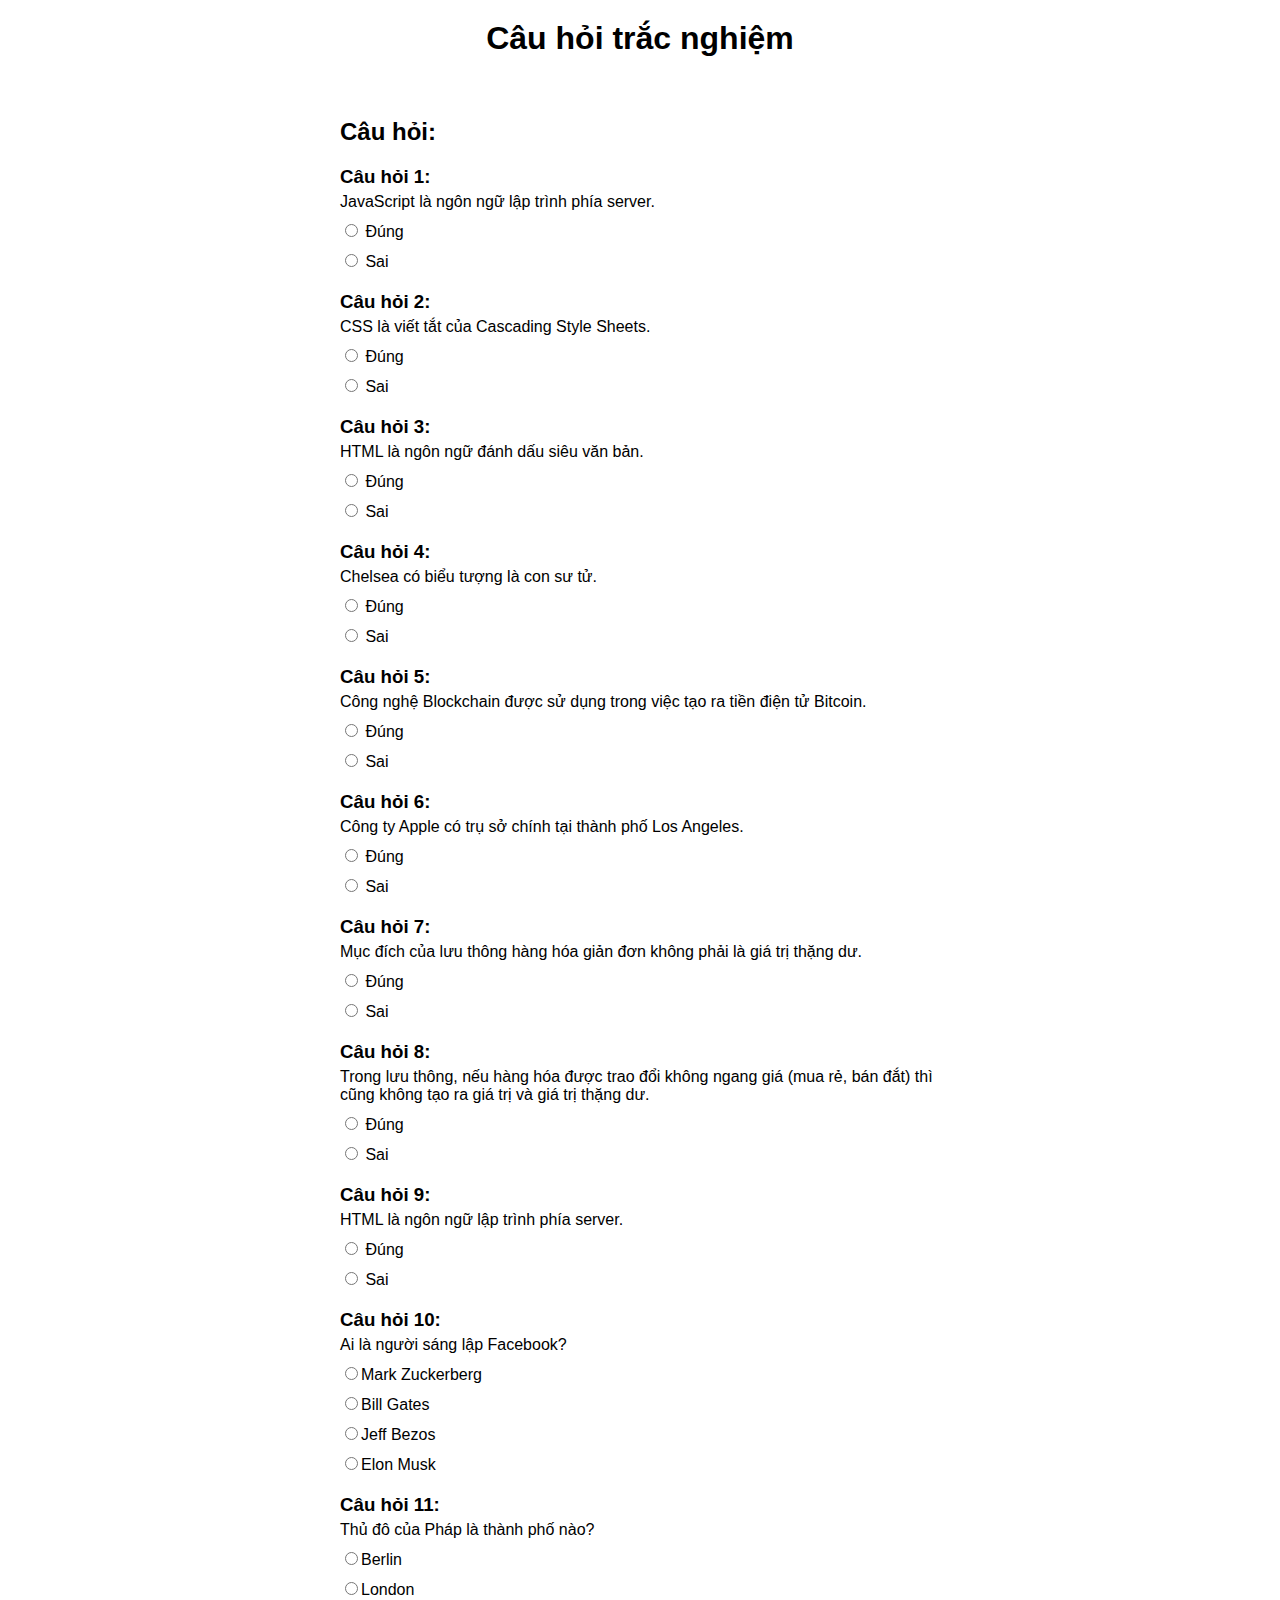
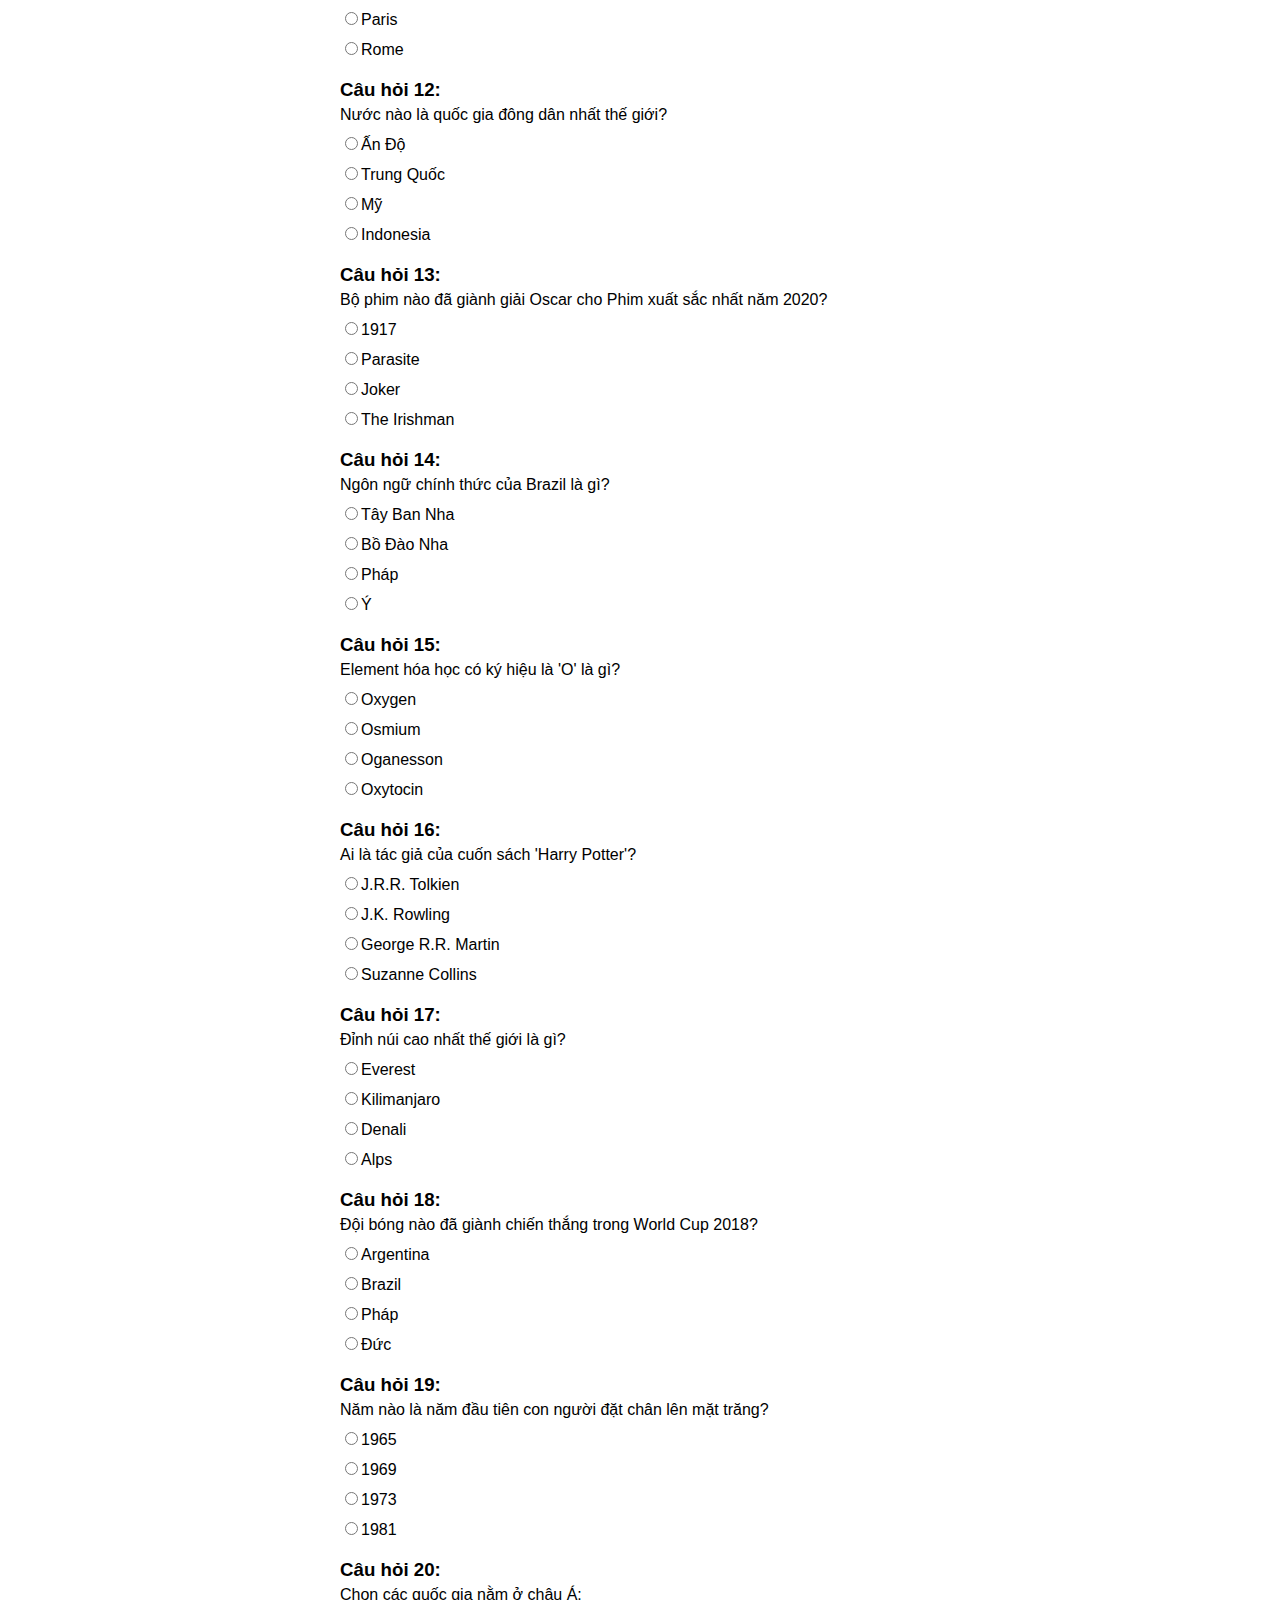
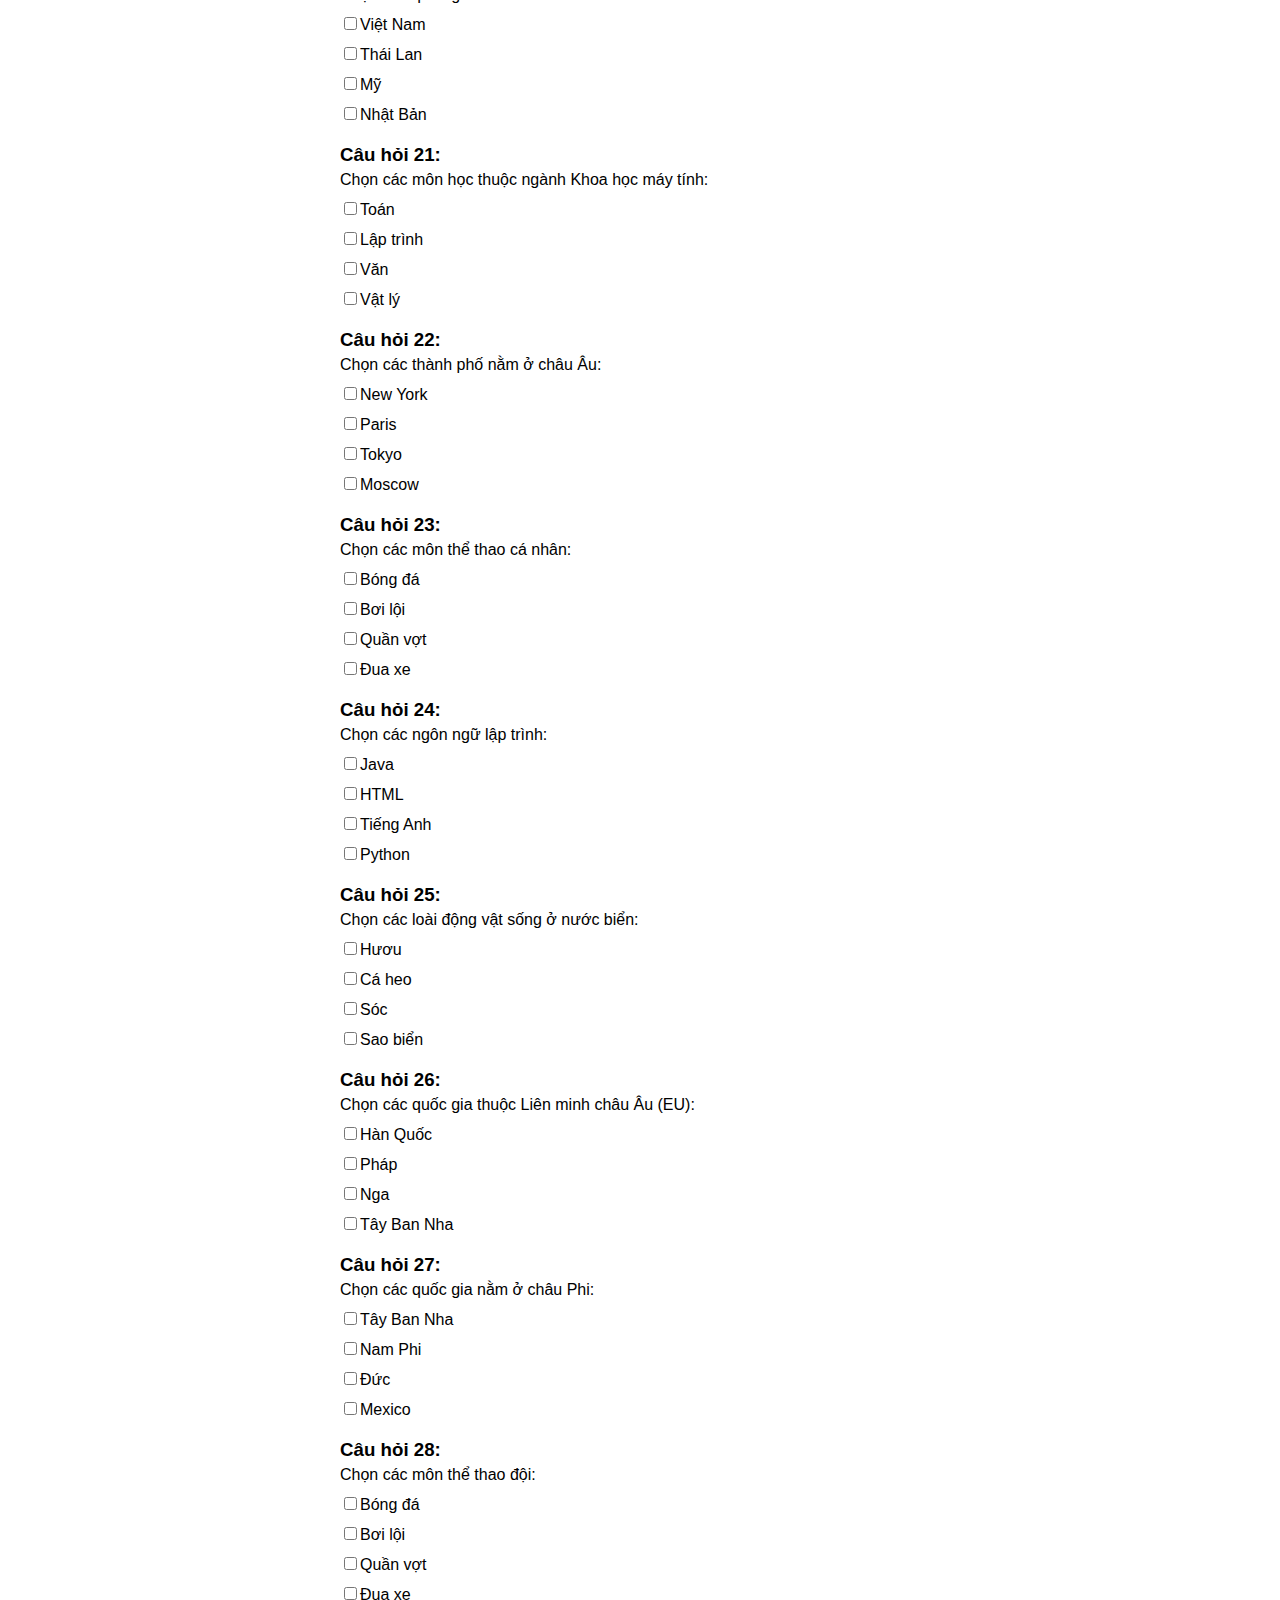
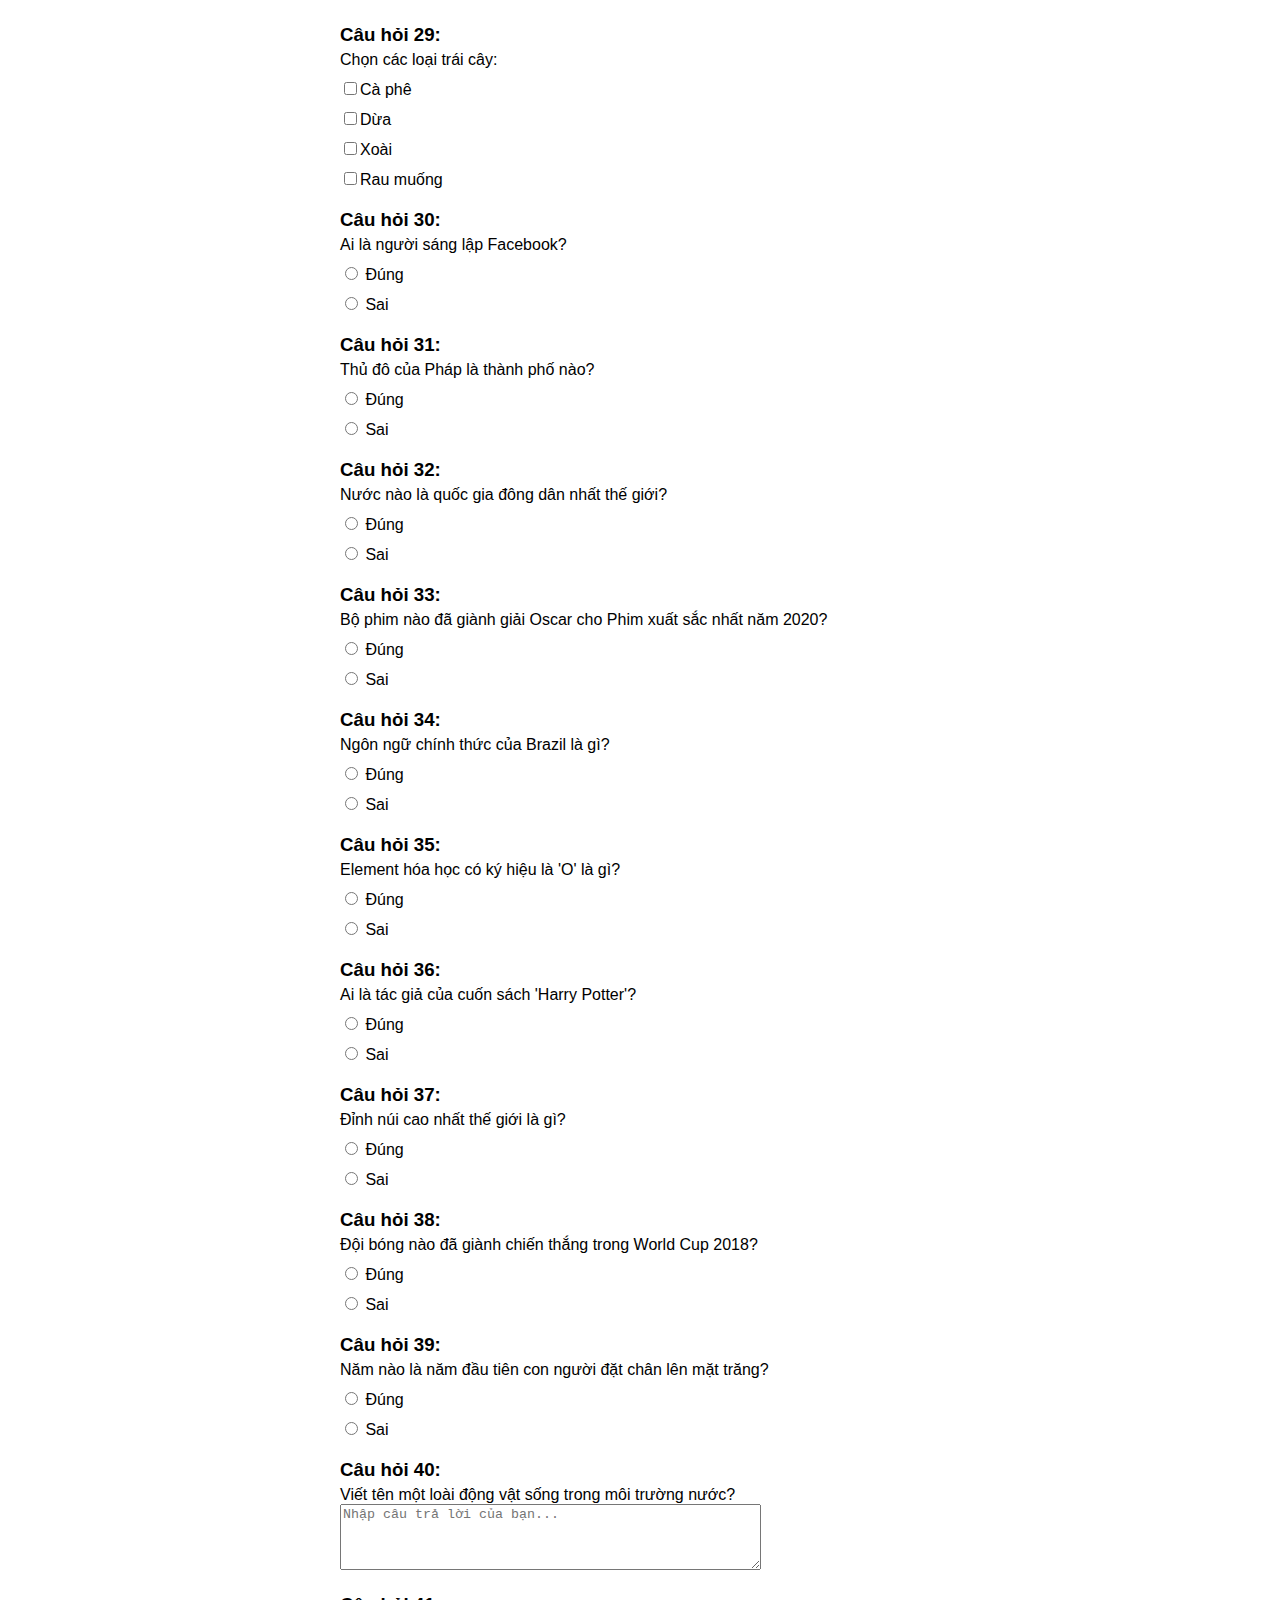
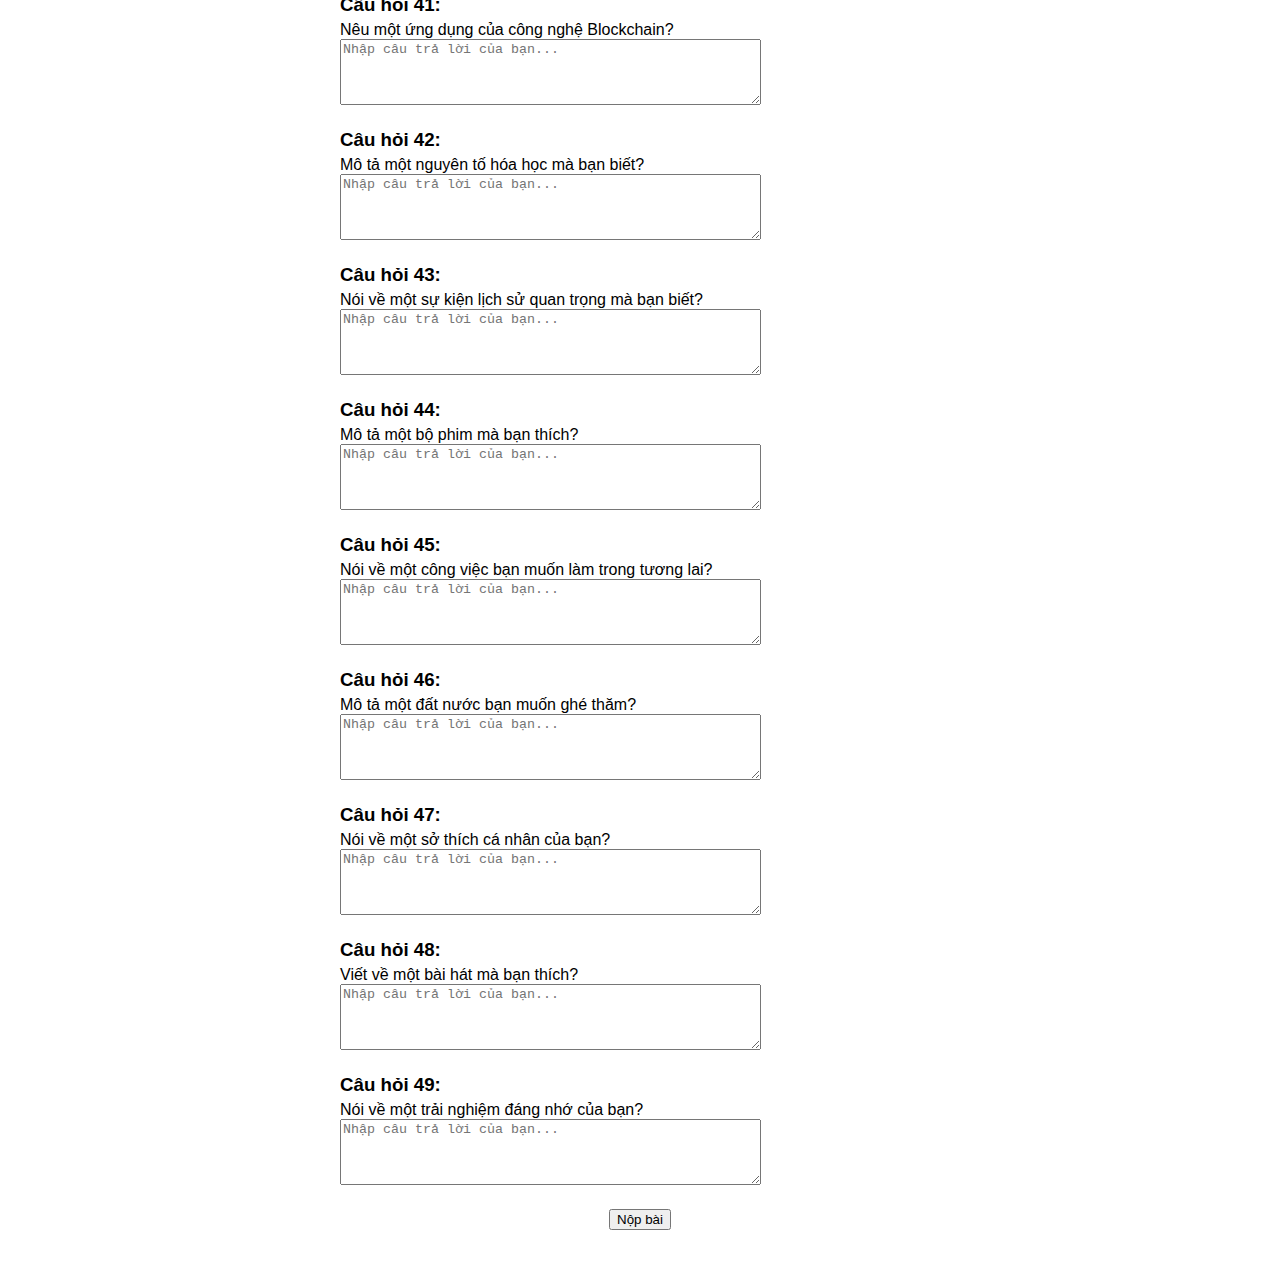
==== baithi.html @ feb75593 "sadasd" ====
<!DOCTYPE html>
<html>
<head>
  <title>Câu hỏi trắc nghiệm</title>
  <link rel="stylesheet" type="text/css" href="stylebaithi.css">
</head>
<body>
  <h1>Câu hỏi trắc nghiệm</h1>

  <div id="questionContainer">
    <h2>Câu hỏi:</h2>
    <div id="questionsList"></div>
    <button type="button" onclick="submitAnswers()">Nộp bài</button>
  </div>

  <div id="resultContainer" style="display: none;">
    <h2>Kết quả bài làm</h2>
    <div id="answersContainer"></div>
  </div>

  <script>
    // JavaScript để xử lý logic và hiển thị câu hỏi, kết quả
    const questionContainer = document.getElementById('questionContainer');
    const resultContainer = document.getElementById('resultContainer');
    const questionsList = document.getElementById('questionsList');
    const answersContainer = document.getElementById('answersContainer');
    let userAnswers = [];

    // Danh sách các câu hỏi
    const questions = [
      {
        question: "JavaScript là ngôn ngữ lập trình phía server.",
        answer: "false",
        type: "truefalse"
      },
      {
        question: "CSS là viết tắt của Cascading Style Sheets.",
        answer: "true",
        type: "truefalse"
      },
      {
        question: "HTML là ngôn ngữ đánh dấu siêu văn bản.",
        answer: "true",
        type: "truefalse"
      },
      {
        question: "Chelsea có biểu tượng là con sư tử.",
        answer: "true",
        type: "truefalse"
      },
      {
        question: "Công nghệ Blockchain được sử dụng trong việc tạo ra tiền điện tử Bitcoin.",
        answer: "true",
        type: "truefalse"
      },
      {
        question: "Công ty Apple có trụ sở chính tại thành phố Los Angeles.",
        answer: "false",
        type: "truefalse"
      },
      {
        question: "Mục đích của lưu thông hàng hóa giản đơn không phải là giá trị thặng dư.",
        answer: "true",
        type: "truefalse"
      },
      {
        question: "Trong lưu thông, nếu hàng hóa được trao đổi không ngang giá (mua rẻ, bán đắt) thì cũng không tạo ra giá trị và giá trị thặng dư.",
        answer: "true",
        type: "truefalse"
      },
      {
        question: "HTML là ngôn ngữ lập trình phía server.",
        options: ["Đúng", "Sai"],
        answer: "false",
        type: "truefalse"
      },
      {
        question: "Ai là người sáng lập Facebook?",
        options: ["Mark Zuckerberg", "Bill Gates", "Jeff Bezos", "Elon Musk"],
        answer: "Mark Zuckerberg",
        type: "multiplechoice"
      },
      {
        question: "Thủ đô của Pháp là thành phố nào?",
        options: ["Berlin", "London", "Paris", "Rome"],
        answer: "Paris",
        type: "multiplechoice"
      },
      {
        question: "Nước nào là quốc gia đông dân nhất thế giới?",
        options: ["Ấn Độ", "Trung Quốc", "Mỹ", "Indonesia"],
        answer: "Trung Quốc",
        type: "multiplechoice"
      },
      {
        question: "Bộ phim nào đã giành giải Oscar cho Phim xuất sắc nhất năm 2020?",
        options: ["1917", "Parasite", "Joker", "The Irishman"],
        answer: "Parasite",
        type: "multiplechoice"
      },
      {
        question: "Ngôn ngữ chính thức của Brazil là gì?",
        options: ["Tây Ban Nha", "Bồ Đào Nha", "Pháp", "Ý"],
        answer: "Bồ Đào Nha",
        type: "multiplechoice"
      },
      {
        question: "Element hóa học có ký hiệu là 'O' là gì?",
        options: ["Oxygen", "Osmium", "Oganesson", "Oxytocin"],
        answer: "Oxygen",
        type: "multiplechoice"
      },
      {
        question: "Ai là tác giả của cuốn sách 'Harry Potter'?",
        options: ["J.R.R. Tolkien", "J.K. Rowling", "George R.R. Martin", "Suzanne Collins"],
        answer: "J.K. Rowling",
        type: "multiplechoice"
      },
      {
        question: "Đỉnh núi cao nhất thế giới là gì?",
        options: ["Everest", "Kilimanjaro", "Denali", "Alps"],
        answer: "Everest",
        type: "multiplechoice"
      },
      {
        question: "Đội bóng nào đã giành chiến thắng trong World Cup 2018?",
        options: ["Argentina", "Brazil", "Pháp", "Đức"],
        answer: "Pháp",
        type: "multiplechoice"
      },
      {
        question: "Năm nào là năm đầu tiên con người đặt chân lên mặt trăng?",
        options: ["1965", "1969", "1973", "1981"],
        answer: "1969",
        type: "multiplechoice"
      },
      {
        question: "Chọn các quốc gia nằm ở châu Á:",
        options: ["Việt Nam", "Thái Lan", "Mỹ", "Nhật Bản"],
        answer: ["Việt Nam", "Thái Lan", "Nhật Bản"],
        type: "multipleselect"
      },
      {
        question: "Chọn các môn học thuộc ngành Khoa học máy tính:",
        options: ["Toán", "Lập trình", "Văn", "Vật lý"],
        answer: ["Lập trình", "Vật lý"],
        type: "multipleselect"
      },
      {
        question: "Chọn các thành phố nằm ở châu Âu:",
        options: ["New York", "Paris", "Tokyo", "Moscow"],
        answer: ["Paris", "Moscow"],
        type: "multipleselect"
      },
      {
        question: "Chọn các môn thể thao cá nhân:",
        options: ["Bóng đá", "Bơi lội", "Quần vợt", "Đua xe"],
        answer: ["Bơi lội", "Quần vợt"],
        type: "multipleselect"
      },
      {
        question: "Chọn các ngôn ngữ lập trình:",
        options: ["Java", "HTML", "Tiếng Anh", "Python"],
        answer: ["Java", "HTML", "Python"],
        type: "multipleselect"
      },
      {
        question: "Chọn các loài động vật sống ở nước biển:",
        options: ["Hươu", "Cá heo", "Sóc", "Sao biển"],
        answer: ["Cá heo", "Sao biển"],
        type: "multipleselect"
      },
      {
        question: "Chọn các quốc gia thuộc Liên minh châu Âu (EU):",
        options: ["Hàn Quốc", "Pháp", "Nga", "Tây Ban Nha"],
        answer: ["Pháp", "Tây Ban Nha"],
        type: "multipleselect"
      },
      {
        question: "Chọn các quốc gia nằm ở châu Phi:",
        options: ["Tây Ban Nha", "Nam Phi", "Đức", "Mexico"],
        answer: ["Nam Phi"],
        type: "multipleselect"
      },
      {
        question: "Chọn các môn thể thao đội:",
        options: ["Bóng đá", "Bơi lội", "Quần vợt", "Đua xe"],
        answer: ["Bóng đá"],
        type: "multipleselect"
      },
      {
        question: "Chọn các loại trái cây:",
        options: ["Cà phê", "Dừa", "Xoài", "Rau muống"],
        answer: ["Dừa", "Xoài"],
        type: "multipleselect"
      },

    {
        question: "Ai là người sáng lập Facebook?",
        answer: "Mark Zuckerberg",
        type: "truefalse"
    },
    {
        question: "Thủ đô của Pháp là thành phố nào?",
        answer: "Paris",
        type: "truefalse"
    },
    {
        question: "Nước nào là quốc gia đông dân nhất thế giới?",
        answer: "Trung Quốc",
        type: "truefalse"
    },
    {
        question: "Bộ phim nào đã giành giải Oscar cho Phim xuất sắc nhất năm 2020?",
        answer: "Parasite",
        type: "truefalse"
    },
    {
        question: "Ngôn ngữ chính thức của Brazil là gì?",
        answer: "Bồ Đào Nha",
        type: "truefalse"
    },
    {
        question: "Element hóa học có ký hiệu là 'O' là gì?",
        answer: "Oxygen",
        type: "truefalse"
    },
    {
        question: "Ai là tác giả của cuốn sách 'Harry Potter'?",
        answer: "J.K. Rowling",
        type: "truefalse"
    },
    {
        question: "Đỉnh núi cao nhất thế giới là gì?",
        answer: "Everest",
        type: "truefalse"
    },
    {
        question: "Đội bóng nào đã giành chiến thắng trong World Cup 2018?",
        answer: "Pháp",
        type: "truefalse"
    },
    {
        question: "Năm nào là năm đầu tiên con người đặt chân lên mặt trăng?",
        answer: "1969",
        type: "truefalse"
    },
    // Các câu hỏi nhóm 4 (trả lời tự luận)
    {
        question: "Viết tên một loài động vật sống trong môi trường nước?",
        answer: "",
        type: "essay"
    },
    {
        question: "Nêu một ứng dụng của công nghệ Blockchain?",
        answer: "",
        type: "essay"
    },
    {
        question: "Mô tả một nguyên tố hóa học mà bạn biết?",
        answer: "",
        type: "essay"
    },
    {
        question: "Nói về một sự kiện lịch sử quan trọng mà bạn biết?",
        answer: "",
        type: "essay"
    },
    {
        question: "Mô tả một bộ phim mà bạn thích?",
        answer: "",
        type: "essay"
    },
    {
        question: "Nói về một công việc bạn muốn làm trong tương lai?",
        answer: "",
        type: "essay"
    },
    {
        question: "Mô tả một đất nước bạn muốn ghé thăm?",
        answer: "",
        type: "essay"
    },
    {
        question: "Nói về một sở thích cá nhân của bạn?",
        answer: "",
        type: "essay"
    },
    {
        question: "Viết về một bài hát mà bạn thích?",
        answer: "",
        type: "essay"
    },
    {
        question: "Nói về một trải nghiệm đáng nhớ của bạn?",
        answer: "",
        type: "essay"
    }

      
    ];
    
    // Hàm để hiển thị danh sách câu hỏi
    function showQuestions() {
        let questionsHTML = '';
        questions.forEach((question, index) => {
          questionsHTML += `<div class="question">`;
          questionsHTML += `<h3>Câu hỏi ${index + 1}:</h3>`;
          questionsHTML += `<p>${question.question}</p>`;
          
          if (question.type === "truefalse") {
            questionsHTML += `
              <label><input type="radio" name="question-${index}" value="true"> Đúng</label>
              <label><input type="radio" name="question-${index}" value="false"> Sai</label>
            `;
          } else if (question.type === "multiplechoice") {
            question.options.forEach((option, optionIndex) => {
              questionsHTML += `
                <label><input type="radio" name="question-${index}" value="${option}">${option}</label>
              `;
            });
          } else if (question.type === "multipleselect") {
            question.options.forEach((option, optionIndex) => {
              questionsHTML += `
                <label><input type="checkbox" name="question-${index}" value="${option}">${option}</label>
              `;
            });
          } else if (question.type === "essay") {
            questionsHTML += `
              <textarea id="essay-${index}" rows="4" cols="50" placeholder="Nhập câu trả lời của bạn..."></textarea>
            `;
          }
          
          questionsHTML += `</div>`;
        });
        questionsList.innerHTML = questionsHTML;
      }

    // Hàm để xử lý và hiển thị kết quả
    function submitAnswers() {
        const questionInputs = document.querySelectorAll('input[type="radio"]:checked, input[type="checkbox"]:checked');
        questionContainer.style.display = 'none';
        resultContainer.style.display = 'block';
      
        let score = 0;
        let resultHTML = '';
        questions.forEach((question, index) => {
          const answeredInput = Array.from(questionInputs).find(input => input.name === `question-${index}`);
          const userAnswer = answeredInput ? answeredInput.value : ''; // Lấy giá trị của câu trả lời hoặc rỗng nếu không có câu trả lời
          let isCorrect = false;
      
          if (userAnswer === '' || userAnswer === null) {
            // Nếu không có câu trả lời, hoặc người dùng không trả lời, mặc định là câu trả lời sai
            isCorrect = false;
          } else {
            if (Array.isArray(question.answer)) {
              isCorrect = question.answer.includes(userAnswer);
            } else {
              isCorrect = userAnswer === question.answer;
            }
          }
      
          if (isCorrect) {
            score += 0.25; // Tăng điểm 0.25 cho mỗi câu trả lời đúng
          }
          
          const resultText = isCorrect ? "Đúng" : "Sai";
          const resultColor = isCorrect ? "green" : "red";
          resultHTML += `<p>Câu hỏi ${index + 1}: ${resultText}</p>`;
        });
      
        resultHTML += `<p>Điểm của bạn: ${score.toFixed(2)}</p>`;
        answersContainer.innerHTML = resultHTML;
      }
      
      
      

    // Bắt đầu hiển thị danh sách câu hỏi
    showQuestions();
  </script>
</body>
</html>
---- stylebaithi.css ----
/* CSS để tùy chỉnh giao diện trang web */
body {
    font-family: Arial, sans-serif;
    margin: 0;
    padding: 0;
  }
  
  h1 {
    text-align: center;
    margin-top: 20px;
  }
  
  #questionContainer {
    max-width: 600px;
    margin: 0 auto;
    padding: 20px;
  }
  
  .question {
    margin-bottom: 20px;
  }
  
  h3 {
    margin-bottom: 5px;
  }
  
  p {
    margin: 0;
  }
  
  label {
    display: block;
    margin-top: 10px;
  }
  
  button {
    display: block;
    margin: 20px auto;
  }
  
  #resultContainer {
    max-width: 600px;
    margin: 0 auto;
    padding: 20px;
    display: none;
  }
  
  .result {
    margin-bottom: 20px;
  }
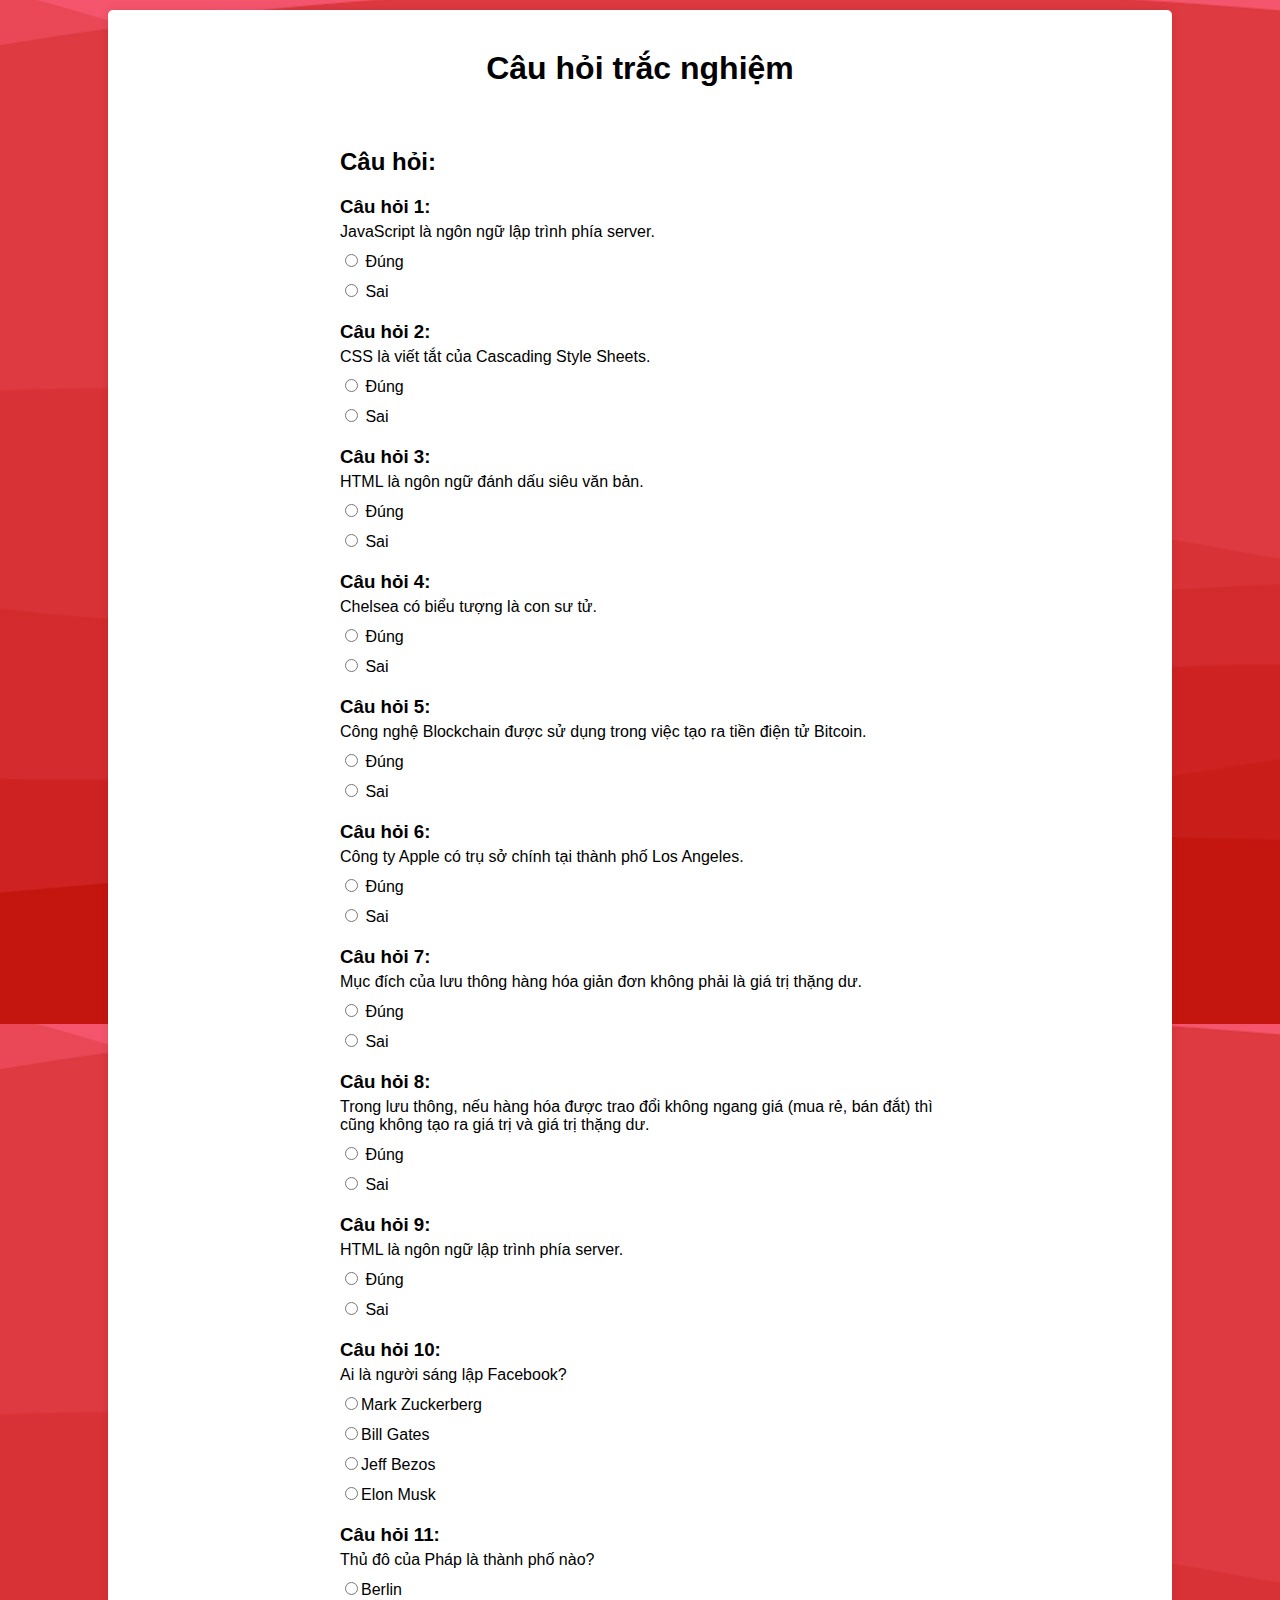
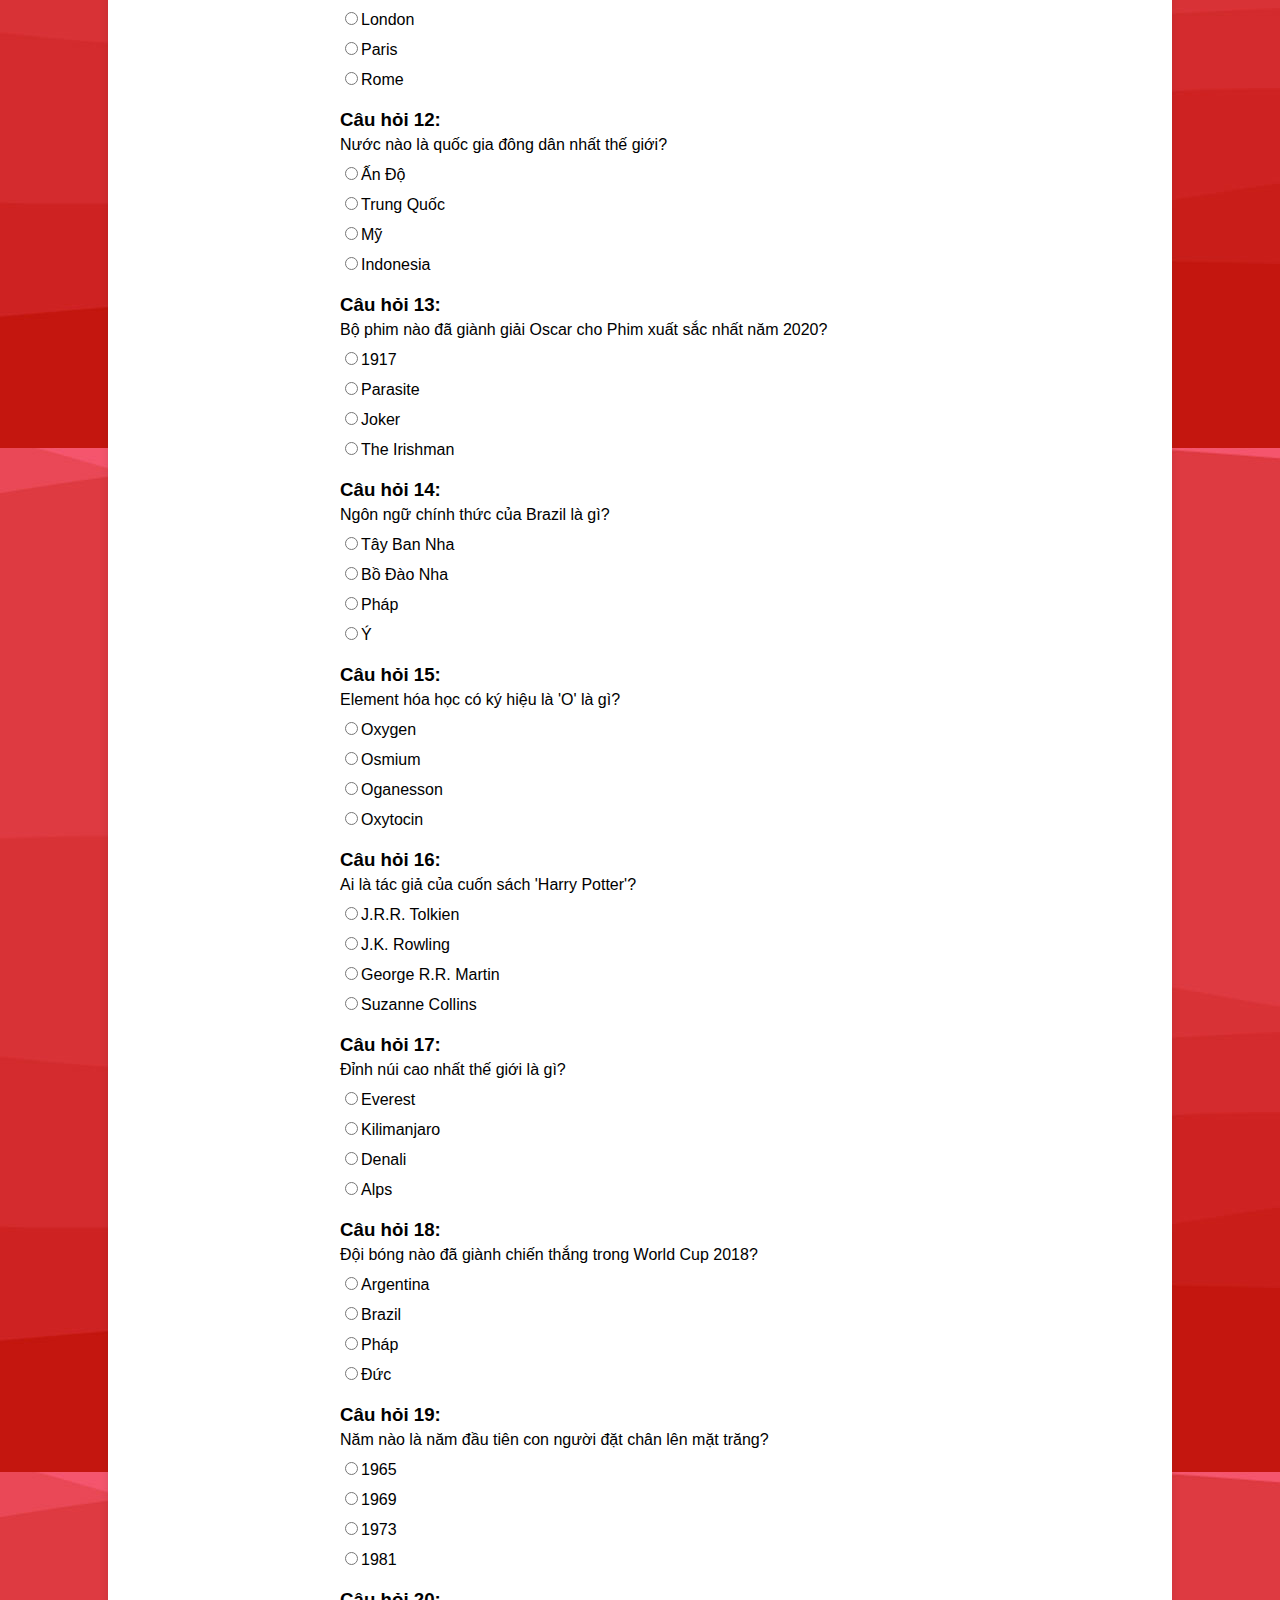
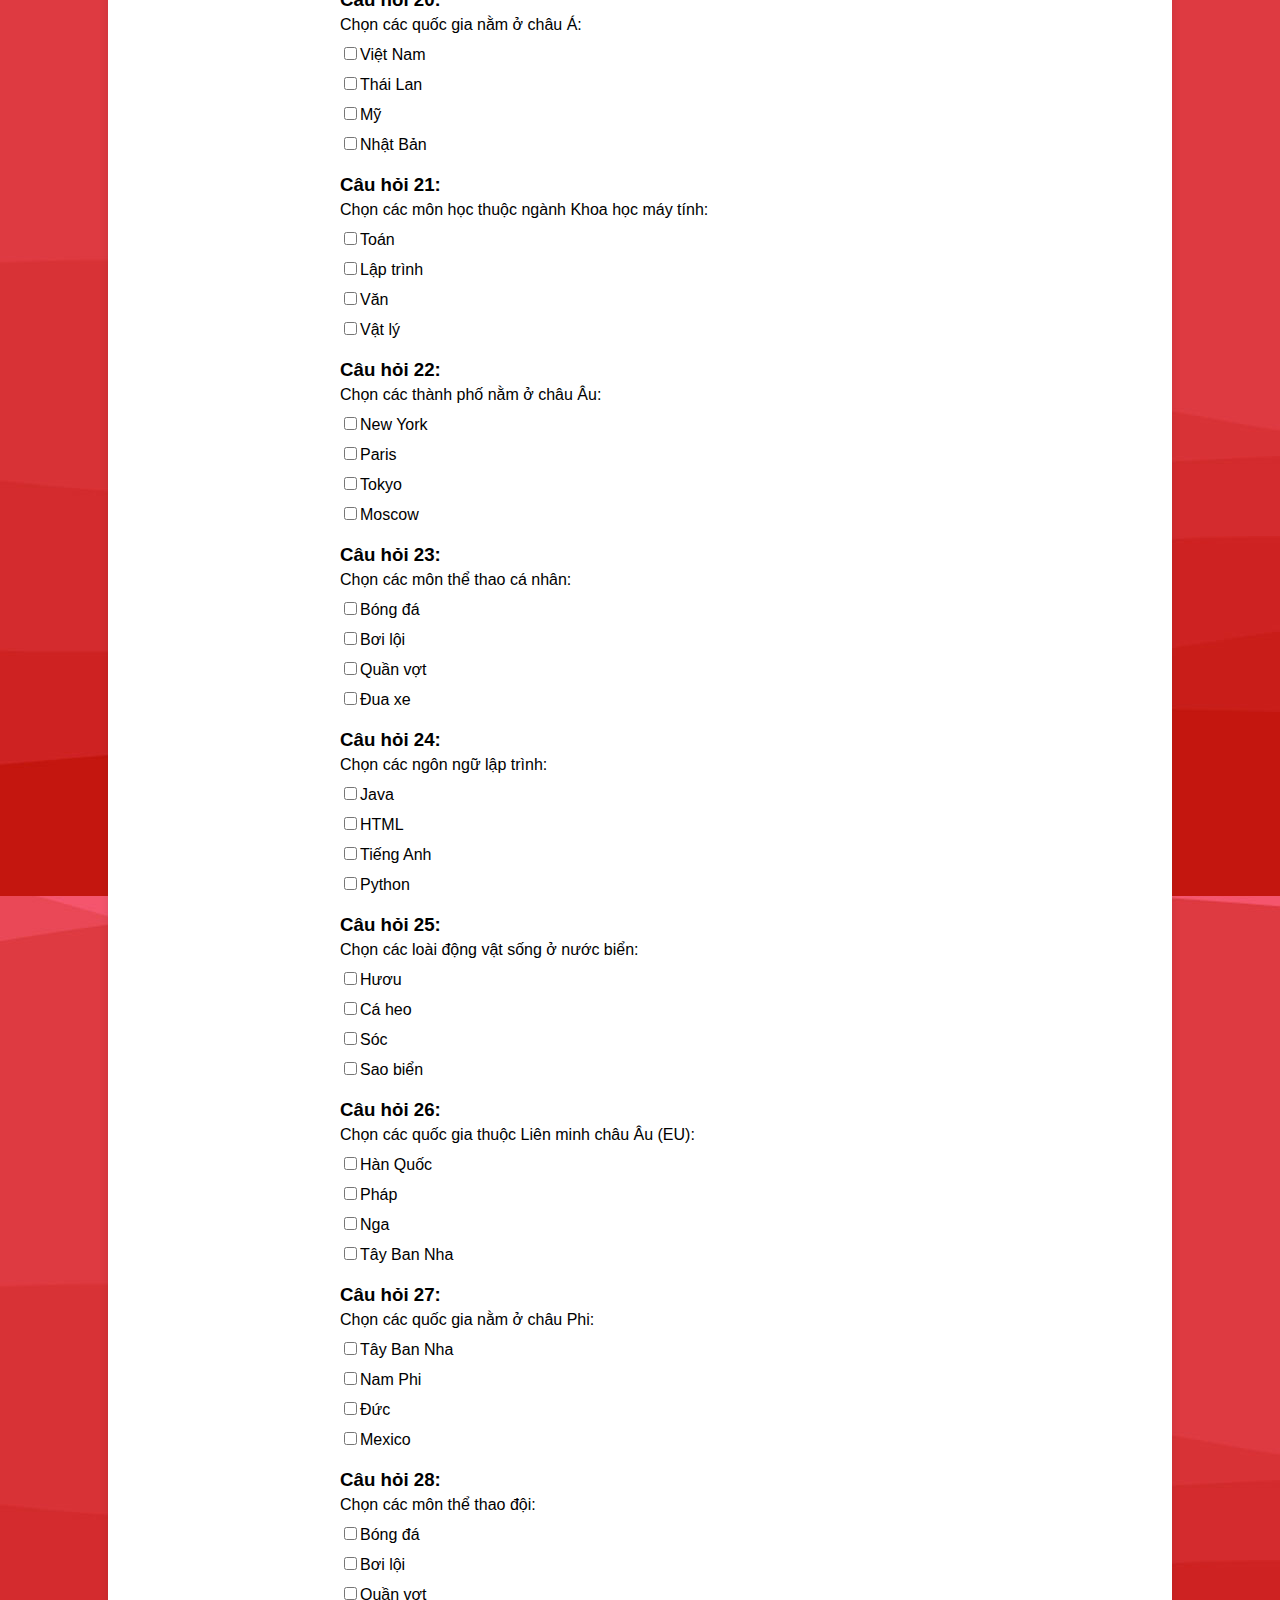
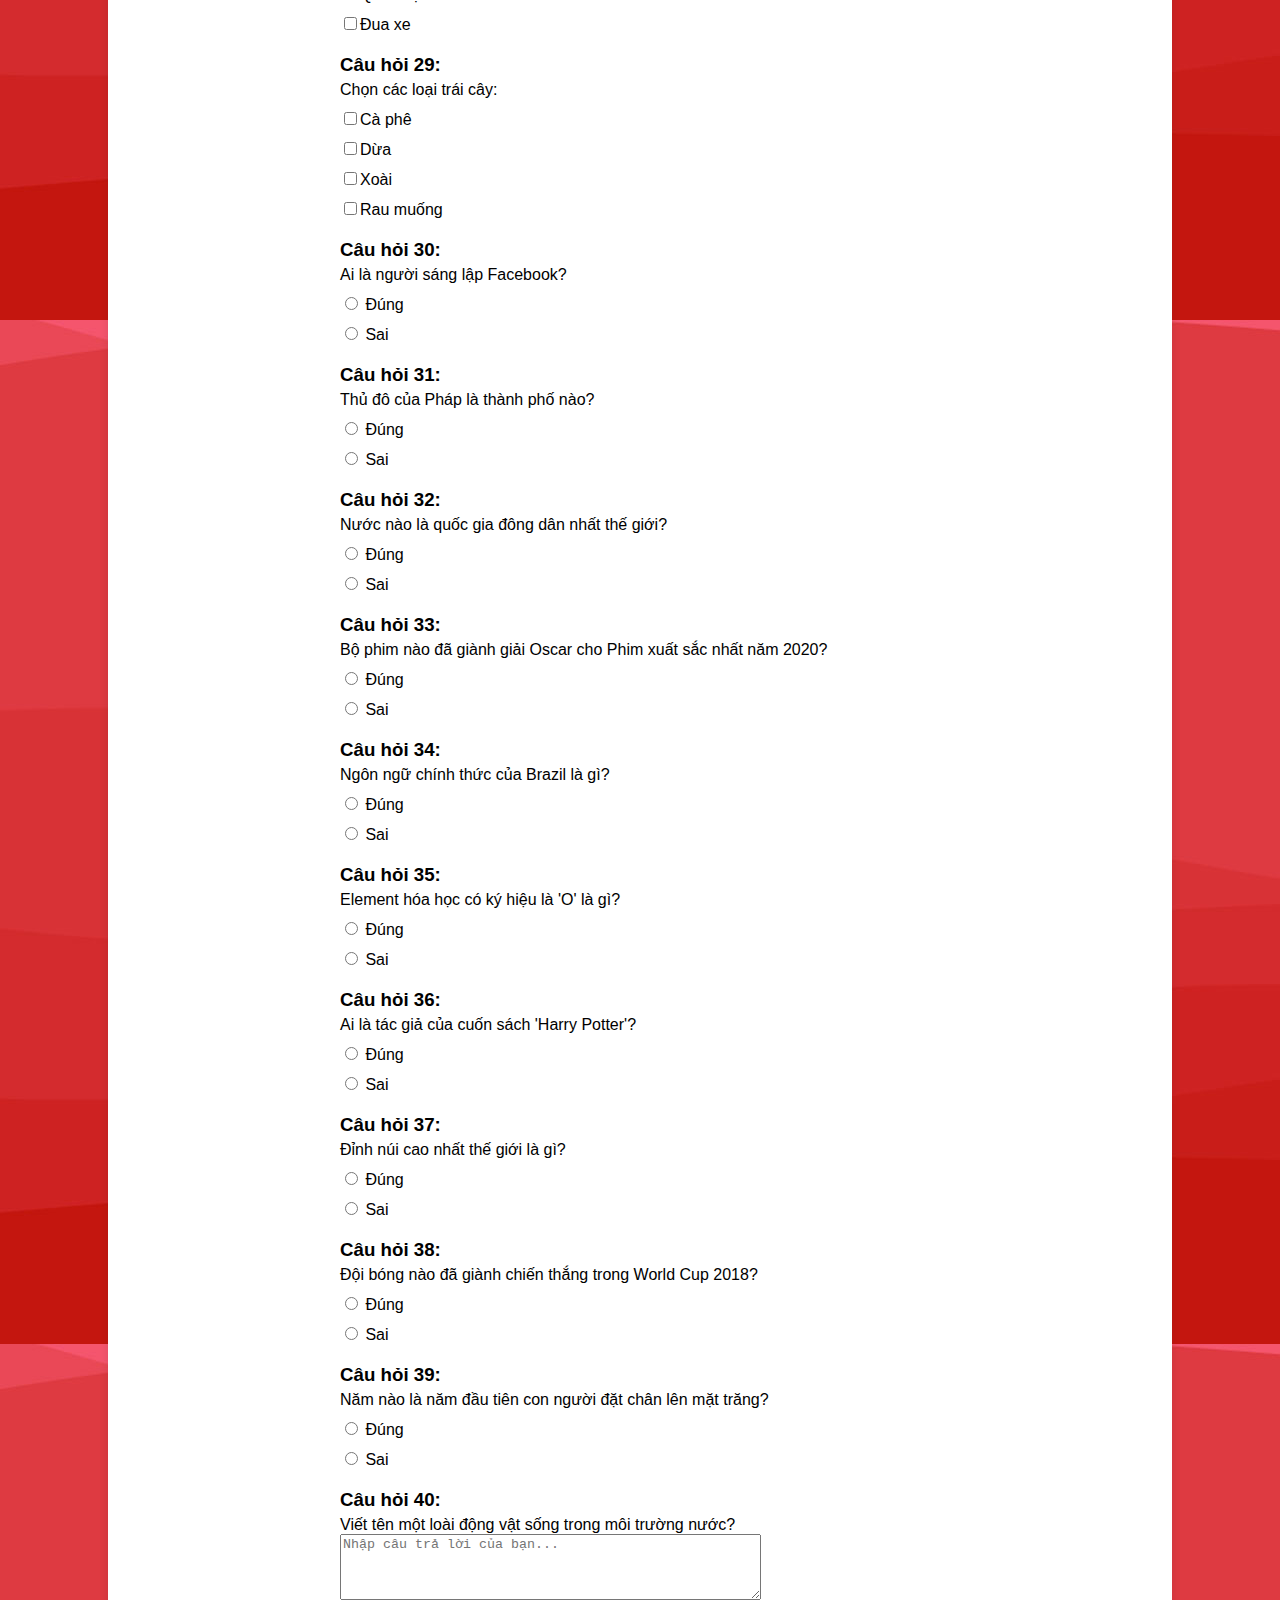
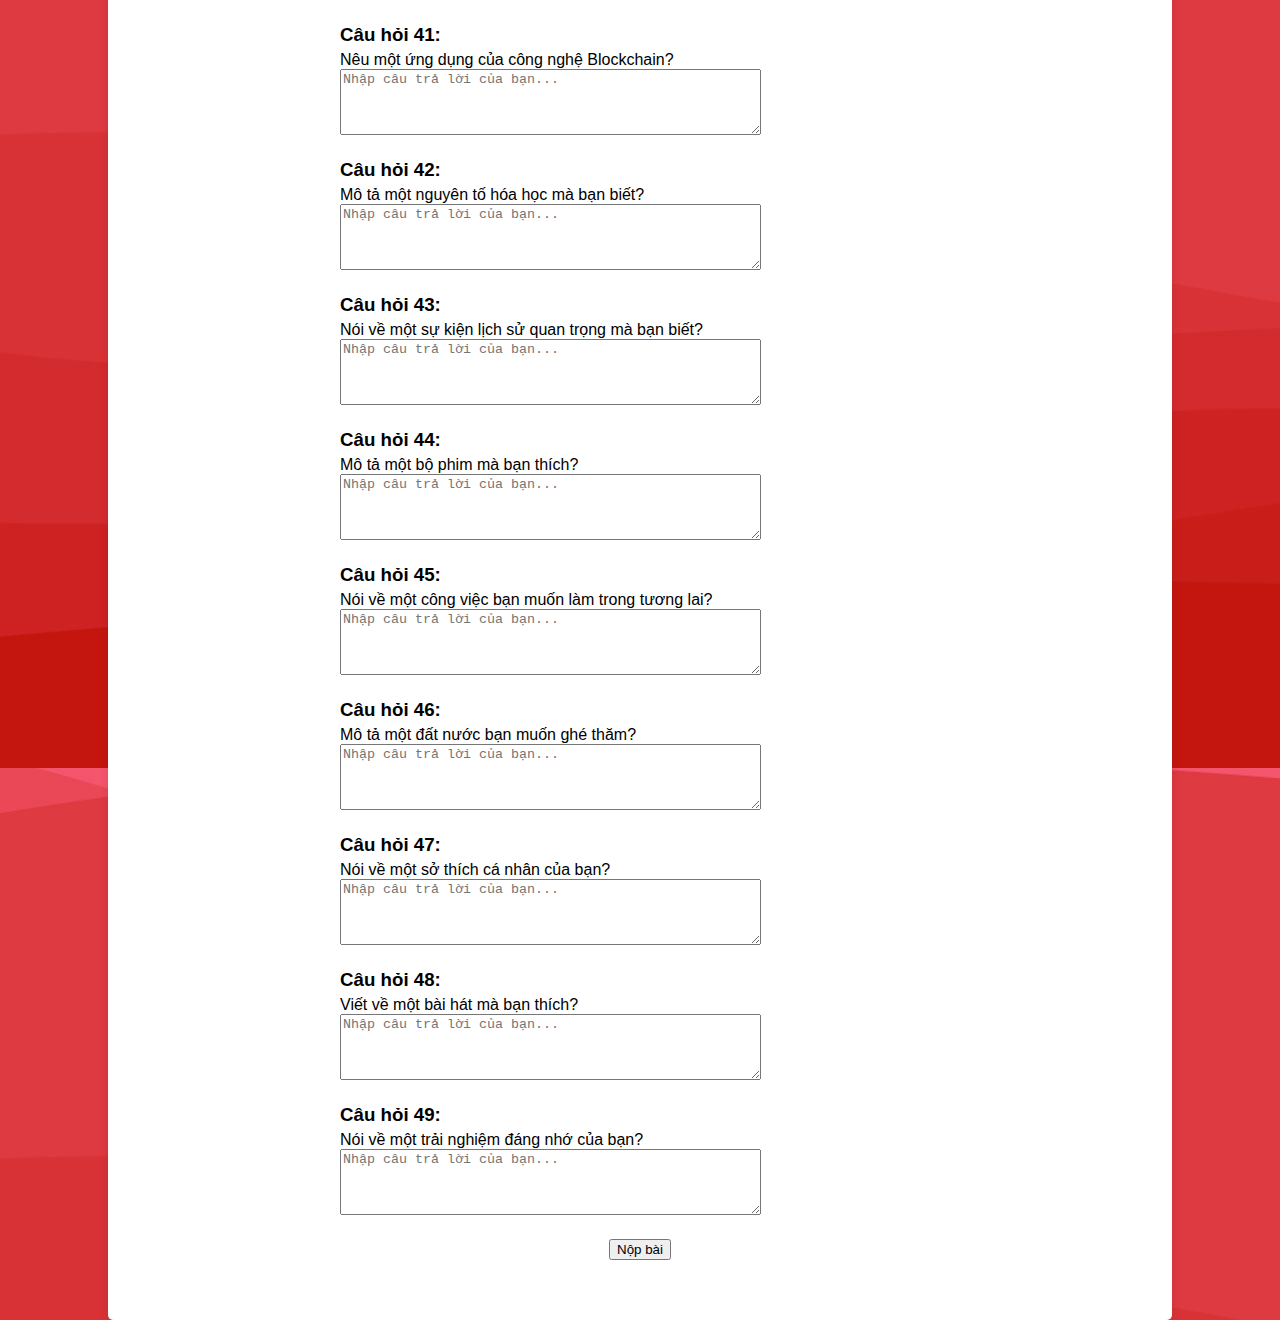
==== commit d6133608: "dsadsa" ====
--- a/baithi.html
+++ b/baithi.html
@@ -5,6 +5,7 @@
   <link rel="stylesheet" type="text/css" href="stylebaithi.css">
 </head>
 <body>
+  <div class = "container">
   <h1>Câu hỏi trắc nghiệm</h1>
 
   <div id="questionContainer">
@@ -16,6 +17,7 @@
   <div id="resultContainer" style="display: none;">
     <h2>Kết quả bài làm</h2>
     <div id="answersContainer"></div>
+  </div>
   </div>
 
   <script>
--- a/stylebaithi.css
+++ b/stylebaithi.css
@@ -1,9 +1,21 @@
 /* CSS để tùy chỉnh giao diện trang web */
 body {
+  background-image: url("background.jpg");
     font-family: Arial, sans-serif;
     margin: 0;
     padding: 0;
   }
+
+  .container {
+    width: 80%;
+    margin: 0 auto;
+    margin-top: 10px;
+    background-color: #fff;
+    padding: 20px;
+    border-radius: 5px;
+    box-shadow: 0 0 10px rgba(0, 0, 0, 0.1);    
+}
+
   
   h1 {
     text-align: center;
